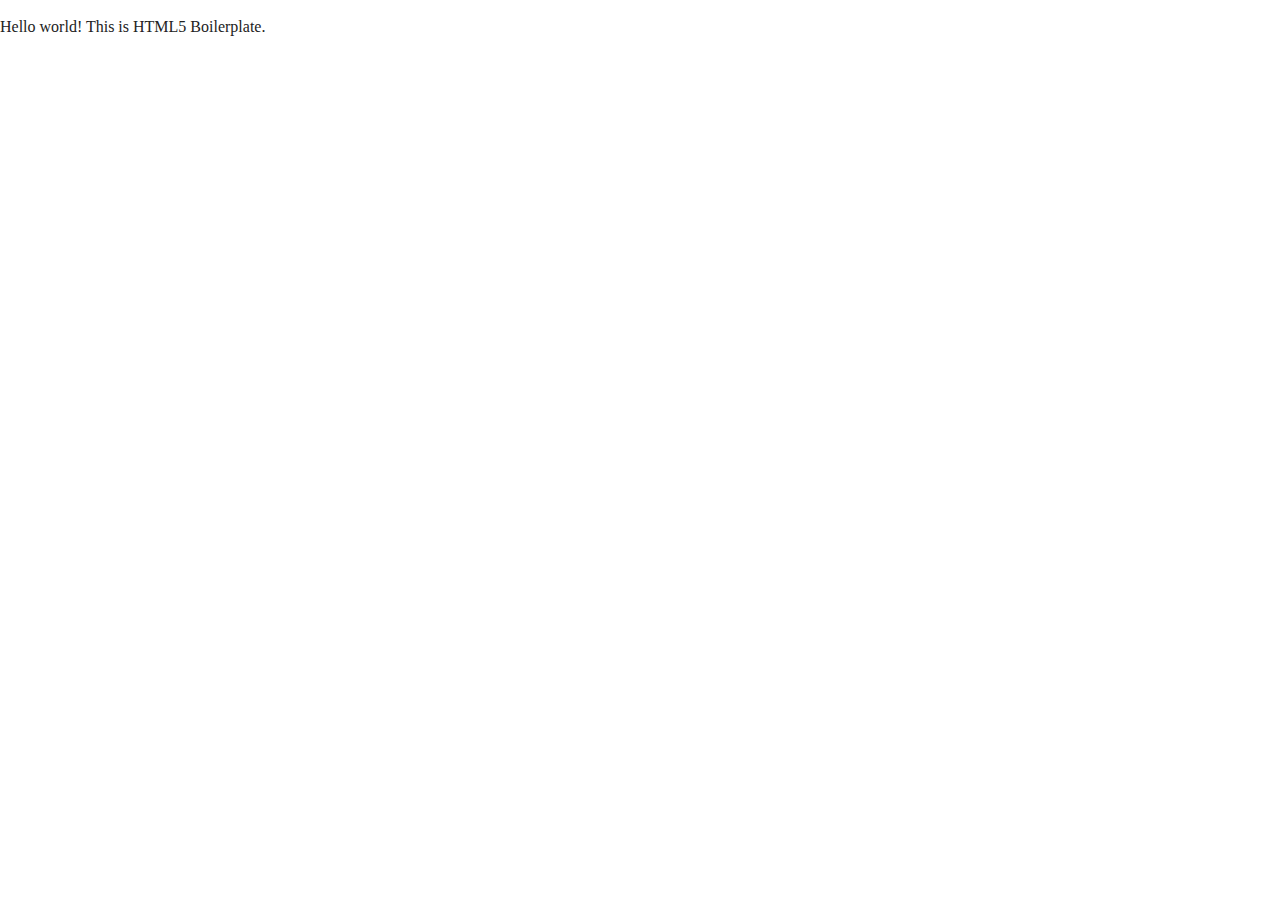
==== about/index.html @ b158c851 "initial commit" ====
<!doctype html>
<html class="no-js" lang="en">

<head>
  <meta charset="utf-8">
  <title></title>
  <meta name="description" content="">
  <meta name="viewport" content="width=device-width, initial-scale=1">

  <meta property="og:title" content="">
  <meta property="og:type" content="">
  <meta property="og:url" content="">
  <meta property="og:image" content="">

  <link rel="manifest" href="site.webmanifest">
  <link rel="apple-touch-icon" href="icon.png">
  <!-- Place favicon.ico in the root directory -->

  <link rel="stylesheet" href="../css/normalize.css">
  <link rel="stylesheet" href="../css/main.css">

  <meta name="theme-color" content="#fafafa">
</head>

<body>

  <!-- Add your site or application content here -->
  <p>Hello world! This is HTML5 Boilerplate.</p>
  <script src="js/vendor/modernizr-3.11.2.min.js"></script>
  <script src="js/plugins.js"></script>
  <script src="js/main.js"></script>

  <!-- Google Analytics: change UA-XXXXX-Y to be your site's ID. -->
  <script>
    window.ga = function () { ga.q.push(arguments) }; ga.q = []; ga.l = +new Date;
    ga('create', 'UA-XXXXX-Y', 'auto'); ga('set', 'anonymizeIp', true); ga('set', 'transport', 'beacon'); ga('send', 'pageview')
  </script>
  <script src="https://www.google-analytics.com/analytics.js" async></script>
</body>

</html>
---- css/main.css ----
/*! HTML5 Boilerplate v8.0.0 | MIT License | https://html5boilerplate.com/ */

/* main.css 2.1.0 | MIT License | https://github.com/h5bp/main.css#readme */
/*
 * What follows is the result of much research on cross-browser styling.
 * Credit left inline and big thanks to Nicolas Gallagher, Jonathan Neal,
 * Kroc Camen, and the H5BP dev community and team.
 */

/* ==========================================================================
   Base styles: opinionated defaults
   ========================================================================== */

html {
  color: #222;
  font-size: 1em;
  line-height: 1.4;
}

/*
 * Remove text-shadow in selection highlight:
 * https://twitter.com/miketaylr/status/12228805301
 *
 * Vendor-prefixed and regular ::selection selectors cannot be combined:
 * https://stackoverflow.com/a/16982510/7133471
 *
 * Customize the background color to match your design.
 */

::-moz-selection {
  background: #b3d4fc;
  text-shadow: none;
}

::selection {
  background: #b3d4fc;
  text-shadow: none;
}

/*
 * A better looking default horizontal rule
 */

hr {
  display: block;
  height: 1px;
  border: 0;
  border-top: 1px solid #ccc;
  margin: 1em 0;
  padding: 0;
}

/*
 * Remove the gap between audio, canvas, iframes,
 * images, videos and the bottom of their containers:
 * https://github.com/h5bp/html5-boilerplate/issues/440
 */

audio,
canvas,
iframe,
img,
svg,
video {
  vertical-align: middle;
}

/*
 * Remove default fieldset styles.
 */

fieldset {
  border: 0;
  margin: 0;
  padding: 0;
}

/*
 * Allow only vertical resizing of textareas.
 */

textarea {
  resize: vertical;
}

/* ==========================================================================
   Author's custom styles
   ========================================================================== */

/* ==========================================================================
   Helper classes
   ========================================================================== */

/*
 * Hide visually and from screen readers
 */

.hidden,
[hidden] {
  display: none !important;
}

/*
 * Hide only visually, but have it available for screen readers:
 * https://snook.ca/archives/html_and_css/hiding-content-for-accessibility
 *
 * 1. For long content, line feeds are not interpreted as spaces and small width
 *    causes content to wrap 1 word per line:
 *    https://medium.com/@jessebeach/beware-smushed-off-screen-accessible-text-5952a4c2cbfe
 */

.sr-only {
  border: 0;
  clip: rect(0, 0, 0, 0);
  height: 1px;
  margin: -1px;
  overflow: hidden;
  padding: 0;
  position: absolute;
  white-space: nowrap;
  width: 1px;
  /* 1 */
}

/*
 * Extends the .sr-only class to allow the element
 * to be focusable when navigated to via the keyboard:
 * https://www.drupal.org/node/897638
 */

.sr-only.focusable:active,
.sr-only.focusable:focus {
  clip: auto;
  height: auto;
  margin: 0;
  overflow: visible;
  position: static;
  white-space: inherit;
  width: auto;
}

/*
 * Hide visually and from screen readers, but maintain layout
 */

.invisible {
  visibility: hidden;
}

/*
 * Clearfix: contain floats
 *
 * For modern browsers
 * 1. The space content is one way to avoid an Opera bug when the
 *    `contenteditable` attribute is included anywhere else in the document.
 *    Otherwise it causes space to appear at the top and bottom of elements
 *    that receive the `clearfix` class.
 * 2. The use of `table` rather than `block` is only necessary if using
 *    `:before` to contain the top-margins of child elements.
 */

.clearfix::before,
.clearfix::after {
  content: " ";
  display: table;
}

.clearfix::after {
  clear: both;
}

/* ==========================================================================
   EXAMPLE Media Queries for Responsive Design.
   These examples override the primary ('mobile first') styles.
   Modify as content requires.
   ========================================================================== */

@media only screen and (min-width: 35em) {
  /* Style adjustments for viewports that meet the condition */
}

@media print,
  (-webkit-min-device-pixel-ratio: 1.25),
  (min-resolution: 1.25dppx),
  (min-resolution: 120dpi) {
  /* Style adjustments for high resolution devices */
}

/* ==========================================================================
   Print styles.
   Inlined to avoid the additional HTTP request:
   https://www.phpied.com/delay-loading-your-print-css/
   ========================================================================== */

@media print {
  *,
  *::before,
  *::after {
    background: #fff !important;
    color: #000 !important;
    /* Black prints faster */
    box-shadow: none !important;
    text-shadow: none !important;
  }

  a,
  a:visited {
    text-decoration: underline;
  }

  a[href]::after {
    content: " (" attr(href) ")";
  }

  abbr[title]::after {
    content: " (" attr(title) ")";
  }

  /*
   * Don't show links that are fragment identifiers,
   * or use the `javascript:` pseudo protocol
   */
  a[href^="#"]::after,
  a[href^="javascript:"]::after {
    content: "";
  }

  pre {
    white-space: pre-wrap !important;
  }

  pre,
  blockquote {
    border: 1px solid #999;
    page-break-inside: avoid;
  }

  /*
   * Printing Tables:
   * https://web.archive.org/web/20180815150934/http://css-discuss.incutio.com/wiki/Printing_Tables
   */
  thead {
    display: table-header-group;
  }

  tr,
  img {
    page-break-inside: avoid;
  }

  p,
  h2,
  h3 {
    orphans: 3;
    widows: 3;
  }

  h2,
  h3 {
    page-break-after: avoid;
  }
}
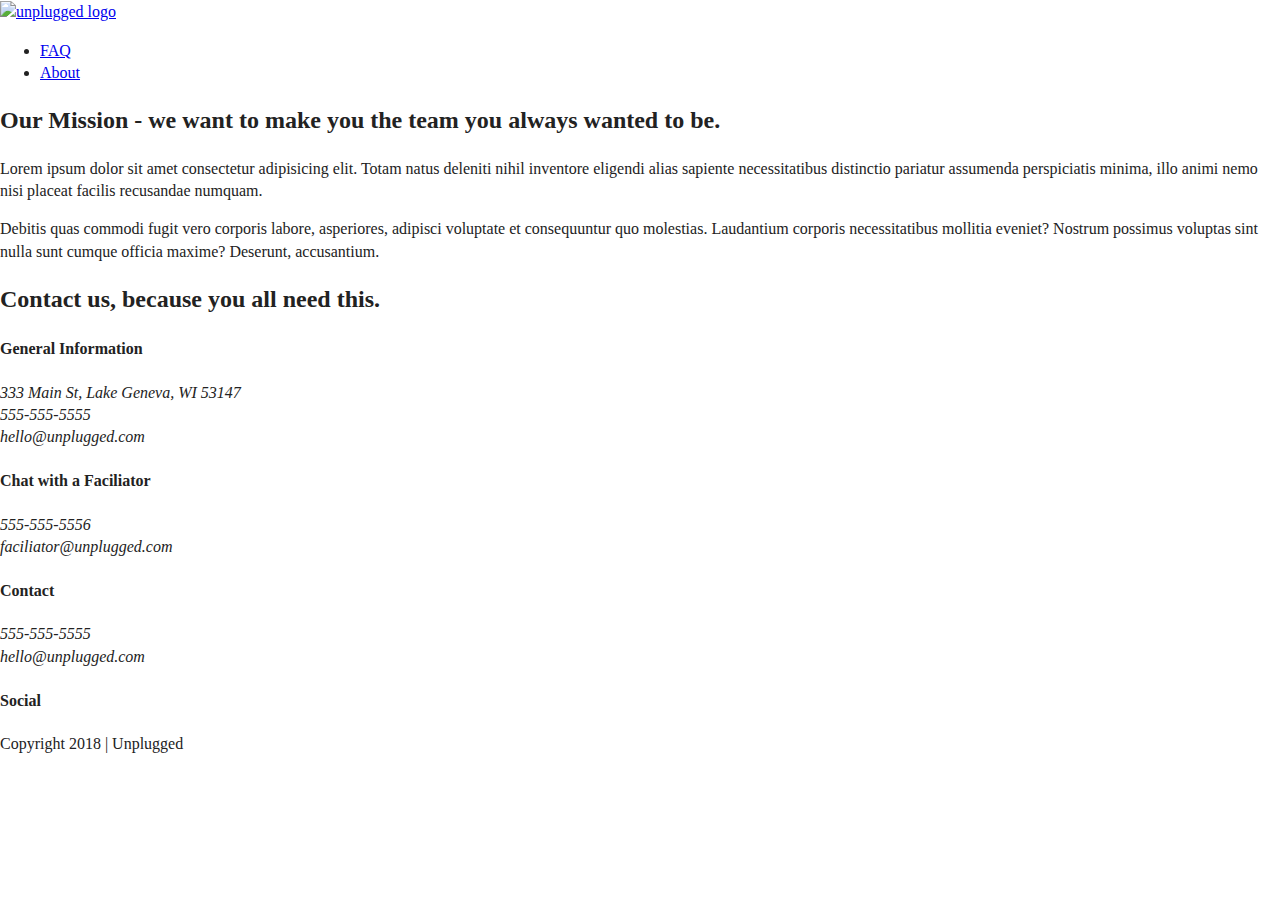
==== commit faee7be4: "add About page" ====
--- a/about/index.html
+++ b/about/index.html
@@ -3,32 +3,139 @@
 
 <head>
   <meta charset="utf-8">
-  <title></title>
+  <meta http-equiv="x-ua-compatible" content="ie=edge">
+  <title>Unplugged Retreat | About</title>
   <meta name="description" content="">
   <meta name="viewport" content="width=device-width, initial-scale=1">
 
-  <meta property="og:title" content="">
-  <meta property="og:type" content="">
-  <meta property="og:url" content="">
-  <meta property="og:image" content="">
-
-  <link rel="manifest" href="site.webmanifest">
-  <link rel="apple-touch-icon" href="icon.png">
+  <link rel="manifest" href="../site.webmanifest">
+  <link rel="apple-touch-icon" href="../icon.png">
   <!-- Place favicon.ico in the root directory -->
 
   <link rel="stylesheet" href="../css/normalize.css">
   <link rel="stylesheet" href="../css/main.css">
-
-  <meta name="theme-color" content="#fafafa">
 </head>
 
 <body>
 
   <!-- Add your site or application content here -->
-  <p>Hello world! This is HTML5 Boilerplate.</p>
-  <script src="js/vendor/modernizr-3.11.2.min.js"></script>
-  <script src="js/plugins.js"></script>
-  <script src="js/main.js"></script>
+  <header>
+    <div class="content-wrapper">
+      <a href="#">
+        <img src="img/unpluggedlogo.png" alt="unplugged logo">
+      </a>
+      <div class="header-divider"></div>
+      <nav>
+        <ul>
+          <li><a href="../faq/index.html" target="_blank">FAQ</a></li>
+          <li><a href="index.html">About</a></li>
+        </ul>
+      </nav>
+    </div>
+  </header>
+
+  <main>
+
+    <section class="mission">
+      <div class="content-wrapper">
+        <h2>Our Mission - we want to make you the team you always wanted to be.</h2>
+        <div class="mission-content">
+          <p>Lorem ipsum dolor sit amet consectetur adipisicing elit. Totam natus deleniti nihil inventore eligendi
+            alias sapiente necessitatibus distinctio pariatur assumenda perspiciatis minima, illo animi nemo nisi
+            placeat facilis recusandae numquam.</p>
+          <p>Debitis quas commodi fugit vero corporis labore, asperiores, adipisci voluptate et consequuntur quo
+            molestias. Laudantium corporis necessitatibus mollitia eveniet? Nostrum possimus voluptas sint nulla sunt
+            cumque officia maxime? Deserunt, accusantium.</p>
+        </div>
+      </div>
+      <!-- mission content wrapper ends -->
+    </section>
+    <!-- contact info-->
+
+    <section class="map">
+      <figure>
+      </figure>
+    </section>
+
+    <section class="contact-section">
+      <div class="content-wrapper">
+        <h2>Contact us, because you all need this.</h2>
+        <div class="contact-content">
+          <div>
+            <h4>General Information</h4>
+            <address>
+              <p>333 Main St, Lake Geneva, WI 53147<br>
+                555-555-5555<br>
+                hello@unplugged.com</p>
+            </address>
+          </div>
+          <div>
+            <h4>Chat with a Faciliator</h4>
+            <address>
+              <p>555-555-5556<br>
+                faciliator@unplugged.com</p>
+            </address>
+          </div>
+          <!-- contact-content div ends-->
+        </div>
+        <!-- contact content wrapper ends-->
+      </div>
+    </section>
+
+
+
+
+
+
+  </main>
+
+
+
+
+
+
+
+
+
+  <footer>
+    <div class="content-wrapper">
+      <div class="footer-content">
+        <div class="contact">
+          <h4>Contact</h4>
+          <address>
+            <p>
+              555-555-5555<br>
+              hello@unplugged.com
+            </p>
+          </address>
+        </div>
+        <div class="social">
+          <h4>Social</h4>
+          <div class="social-icons">
+            <p>
+              <a href="https://www.facebook.com/yoursite" target="_blank"></a>
+            </p>
+            <p>
+              <a href="https://twitter.com/Skillcrush" target="_blank"></a>
+            </p>
+            <p>
+              <a href="https://www.instagram.com/skillcrush/" target="_blank"></a>
+            </p>
+          </div>
+        </div>
+      </div>
+      <!-- footer content ends -->
+    </div>
+    <!-- footer content-wrapper ends -->
+    <div class="copyright">
+      <p>Copyright 2018 | Unplugged</p>
+    </div>
+  </footer>
+
+
+  <script src="../js/vendor/modernizr-3.11.2.min.js"></script>
+  <script src="../js/plugins.js"></script>
+  <script src="../js/main.js"></script>
 
   <!-- Google Analytics: change UA-XXXXX-Y to be your site's ID. -->
   <script>
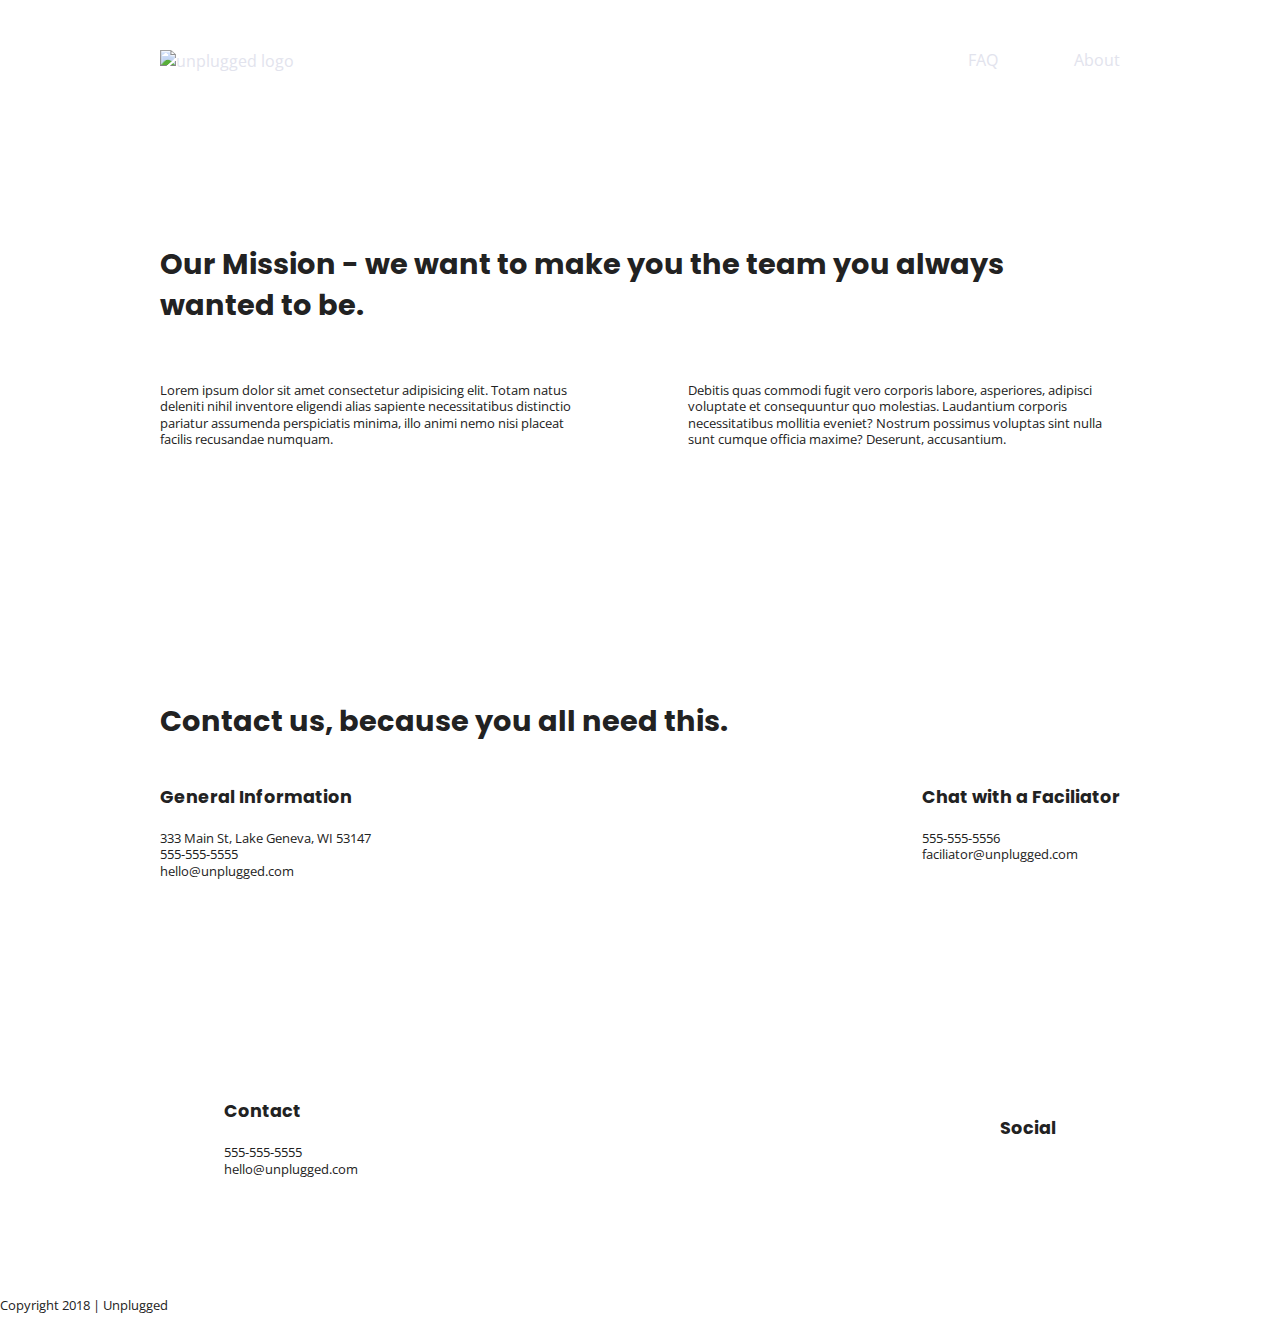
==== commit 5f304838: "add text styles" ====
--- a/about/index.html
+++ b/about/index.html
@@ -14,6 +14,9 @@
 
   <link rel="stylesheet" href="../css/normalize.css">
   <link rel="stylesheet" href="../css/main.css">
+
+  <!-- Google Fonts -->
+  <link href="https://fonts.googleapis.com/css?family=Open+Sans:400,700|Poppins:500,700" rel="stylesheet">
 </head>
 
 <body>
@@ -82,20 +85,8 @@
       </div>
     </section>
 
-
-
-
-
-
   </main>
-
-
-
-
-
-
-
-
+  <!-- main wrapper -->
 
   <footer>
     <div class="content-wrapper">
--- a/css/main.css
+++ b/css/main.css
@@ -86,6 +86,254 @@
 /* ==========================================================================
    Author's custom styles
    ========================================================================== */
+/* General Styles */
+
+html {
+  font-size: 16px;
+}
+
+body {
+  font-family: 'Open Sans', sans-serif;
+  font-size: 1em;
+  text-align: left;
+}
+
+ul,
+ol {
+  list-style-type: none;
+}
+
+a {
+  color: #e2e3ed;
+  text-decoration: none;
+}
+
+h2 {
+  font-family: 'Poppins', sans-serif;
+  font-size: 1.8em;
+}
+
+h3,
+h4 {
+  font-family: 'Poppins', sans-serif;
+  font-size: 1.1em;
+  margin: 20px 0;
+}
+
+p {
+  font-size: .8em;
+  line-height: 1.3;
+}
+
+img {}
+
+figure {}
+
+address {
+  font-family: 'Open Sans', sans-serif;
+  font-style: normal;
+}
+
+.content-wrapper {
+  width: 90%;
+  margin: 50px;
+}
+
+/* ------------ Base Header - Footer Styles ------------ */
+
+header,
+footer {
+  display: flex;
+  justify-content: center;
+  align-items: center;
+  flex-flow: row wrap;
+}
+
+/* Header styles */
+
+header {
+  padding: 15px 0;
+}
+
+header .content-wrapper {
+  display: flex;
+  justify-content: center;
+  align-items: center;
+  flex-flow: row wrap;
+  margin: 0;
+}
+
+header .header-divider {
+  width: 100%;
+  height: 1px;
+  margin: 10px 0 20px 0;
+}
+
+header nav {
+  width: 60%;
+  display: flex;
+  justify-content: space-around;
+  align-items: center;
+  flex-flow: row wrap;
+}
+
+header nav ul {
+  display: flex;
+  justify-content: space-around;
+  width: 100%;
+}
+
+/* Footer */
+footer {
+  flex-direction: column;
+}
+
+footer p {
+  margin: 0;
+}
+
+footer .content-wrapper {
+  width: 55%;
+  margin: 50px 0;
+}
+
+footer .contact {
+  margin-bottom: 50px;
+}
+
+footer .social-icons {
+  display: flex;
+  justify-content: space-around;
+  align-items: center;
+}
+
+footer .social-icons p {
+  display: flex;
+  justify-content: center;
+  align-items: center;
+}
+
+footer .copyright {
+  margin: 20px 0;
+}
+
+/* ------------ Mobile Styles - Homepage ------------ */
+
+html {}
+
+/* Hero Area */
+.hero-area {
+  display: flex;
+  justify-content: center;
+  flex-flow: row wrap;
+}
+
+/* Aside */
+
+aside {
+  display: flex;
+  justify-content: center;
+  align-items: center;
+  flex-flow: row wrap;
+}
+
+/* aside .content-wrapper {
+  padding: 25px 0 52px 0;
+} */
+
+/* Features */
+
+.features {
+  display: flex;
+  justify-content: center;
+  flex-flow: row wrap;
+}
+
+.features h2 {
+  margin-bottom: 60px;
+}
+
+/* .features .content-wrapper {
+  padding: 45px 0;
+} */
+
+.features article {
+  width: 63%;
+  margin: 30px 0;
+}
+
+.features .features-items {
+  display: flex;
+  justify-content: center;
+  align-items: center;
+  flex-flow: row wrap;
+}
+
+.features p {
+  margin: 0;
+}
+
+/* Reviews */
+
+.reviews {
+  display: flex;
+  justify-content: center;
+  flex-flow: row wrap;
+}
+
+.reviews h2 {
+  margin-bottom: 40px;
+}
+
+.reviews h3 {
+  width: 55%;
+  margin: 20px 0;
+}
+
+/* ------------ About Page ------------ */
+
+.mission {
+  display: flex;
+  justify-content: center;
+  align-items: center;
+  flex-flow: row wrap;
+}
+
+.contact-section {
+  display: flex;
+  justify-content: center;
+  align-items: center;
+  flex-flow: row wrap;
+}
+
+.contact-content p {
+  margin: 0;
+}
+
+/* ------------ FAQ Page------------ */
+
+.faq {
+  display: flex;
+  justify-content: center;
+  align-items: center;
+  flex-flow: row wrap;
+}
+
+.faq .content-wrapper {
+  margin: 50px 0 0 0;
+  display: flex;
+  justify-content: center;
+  align-items: center;
+  flex-flow: row wrap;
+}
+
+.faq h2 {
+  margin-bottom: 40px;
+}
+
+.faq-content {
+  margin-bottom: 50px;
+}
 
 /* ==========================================================================
    Helper classes
@@ -175,15 +423,203 @@
    Modify as content requires.
    ========================================================================== */
 
-@media only screen and (min-width: 35em) {
-  /* Style adjustments for viewports that meet the condition */
+@media only screen and (min-width: 768px) {
+
+  /* General styles */
+  .content-wrapper {
+    max-width: 640px;
+    margin: 100px 0;
+  }
+
+  /* Header */
+
+  header {
+    justify-content: space-around;
+    padding: 33px 0;
+  }
+
+  header .content-wrapper {
+    width: 100%;
+    justify-content: space-between;
+  }
+
+  header nav {
+    width: 20%
+  }
+
+  header nav ul {
+    justify-content: space-between;
+  }
+
+  .header-divider {
+    display: none;
+  }
+
+  /* Hero Area */
+
+  /* Aside */
+  aside .content-wrapper {
+    margin: 50px 0;
+    display: flex;
+    justify-content: space-between;
+    flex-flow: row wrap;
+  }
+
+  aside .content-wrapper .form-description,
+  aside .content-wrapper .form {
+    width: 40%;
+    margin: 0;
+  }
+
+  /* Features */
+
+  .features article {
+    display: flex;
+    justify-content: center;
+    align-items: center;
+    flex-flow: column wrap;
+    flex-basis: 50%;
+  }
+
+  .features .features-item-description {
+    width: 50%
+  }
+
+  /* Reviews */
+  .reviews article {
+    display: flex;
+    justify-content: space-between;
+  }
+
+  .reviews article div {
+    width: 49%;
+  }
+
+  /* Footer */
+  footer .content-wrapper {
+    width: 65%;
+    margin: 100px 0;
+  }
+
+  .footer-content {
+    display: flex;
+    justify-content: space-between;
+    align-items: center;
+  }
+
+  footer .contact {
+    margin-bottom: 0;
+  }
+
+  footer .copyright {
+    width: 100%
+  }
+
+  /* ==========================================================================
+     About Page
+     ========================================================================== */
+
+  .mission-content {
+    display: flex;
+    justify-content: space-between;
+    align-items: center;
+    padding-top: 20px;
+  }
+
+  .mission-content p {
+    width: 45%;
+  }
+
+  .contact-section .content-wrapper h2 {
+    width: 80%;
+  }
+
+  .contact-content {
+    display: flex;
+    justify-content: space-between;
+    align-items: flex-start;
+  }
+
+  /* ==========================================================================
+     FAQ Page
+     ========================================================================== */
+
+  .faq .content-wrapper {
+    justify-content: space-between;
+  }
+
+  .faq-content {
+    flex-basis: 45%;
+  }
+
+  .faq h2 {
+    width: 100%;
+  }
+}
+
+@media only screen and (min-width: 1200px) {
+
+  /*Desktop styles here */
+  .content-wrapper {
+    max-width: 960px;
+  }
+
+  /* Hero */
+  .hero-area h1 {
+    width: 60%
+  }
+
+  /* Aside */
+  aside .content-wrapper {
+    justify-content: space-around;
+  }
+
+  aside .content-wrapper .form-description,
+  aside .content-wrapper .form {
+    width: 30%
+  }
+
+  /* Features */
+  .features h2 {
+    width: 90%;
+  }
+
+  .features article {
+    flex-basis: 33%
+  }
+
+  /* Reviews */
+  .reviews article div {
+    width: 42%;
+  }
+
+  /* ==========================================================================
+     About Page
+     ========================================================================== */
+  .mission h2,
+  .contact-section .content-wrapper h2 {
+    width:
+  }
+
+  /* ==========================================================================
+     FAQ Page
+     ========================================================================== */
+  .faq h2 {
+    width: 100%;
+  }
+
 }
 
 @media print,
-  (-webkit-min-device-pixel-ratio: 1.25),
-  (min-resolution: 1.25dppx),
-  (min-resolution: 120dpi) {
+(-webkit-min-device-pixel-ratio: 1.25),
+(min-resolution: 1.25dppx),
+(min-resolution: 120dpi) {
   /* Style adjustments for high resolution devices */
+}
+
+
+@media only screen and (min-width: 1200px) {
+  /* Desktop styles here */
 }
 
 /* ==========================================================================
@@ -193,6 +629,7 @@
    ========================================================================== */
 
 @media print {
+
   *,
   *::before,
   *::after {
@@ -259,5 +696,4 @@
   h3 {
     page-break-after: avoid;
   }
-}
-
+}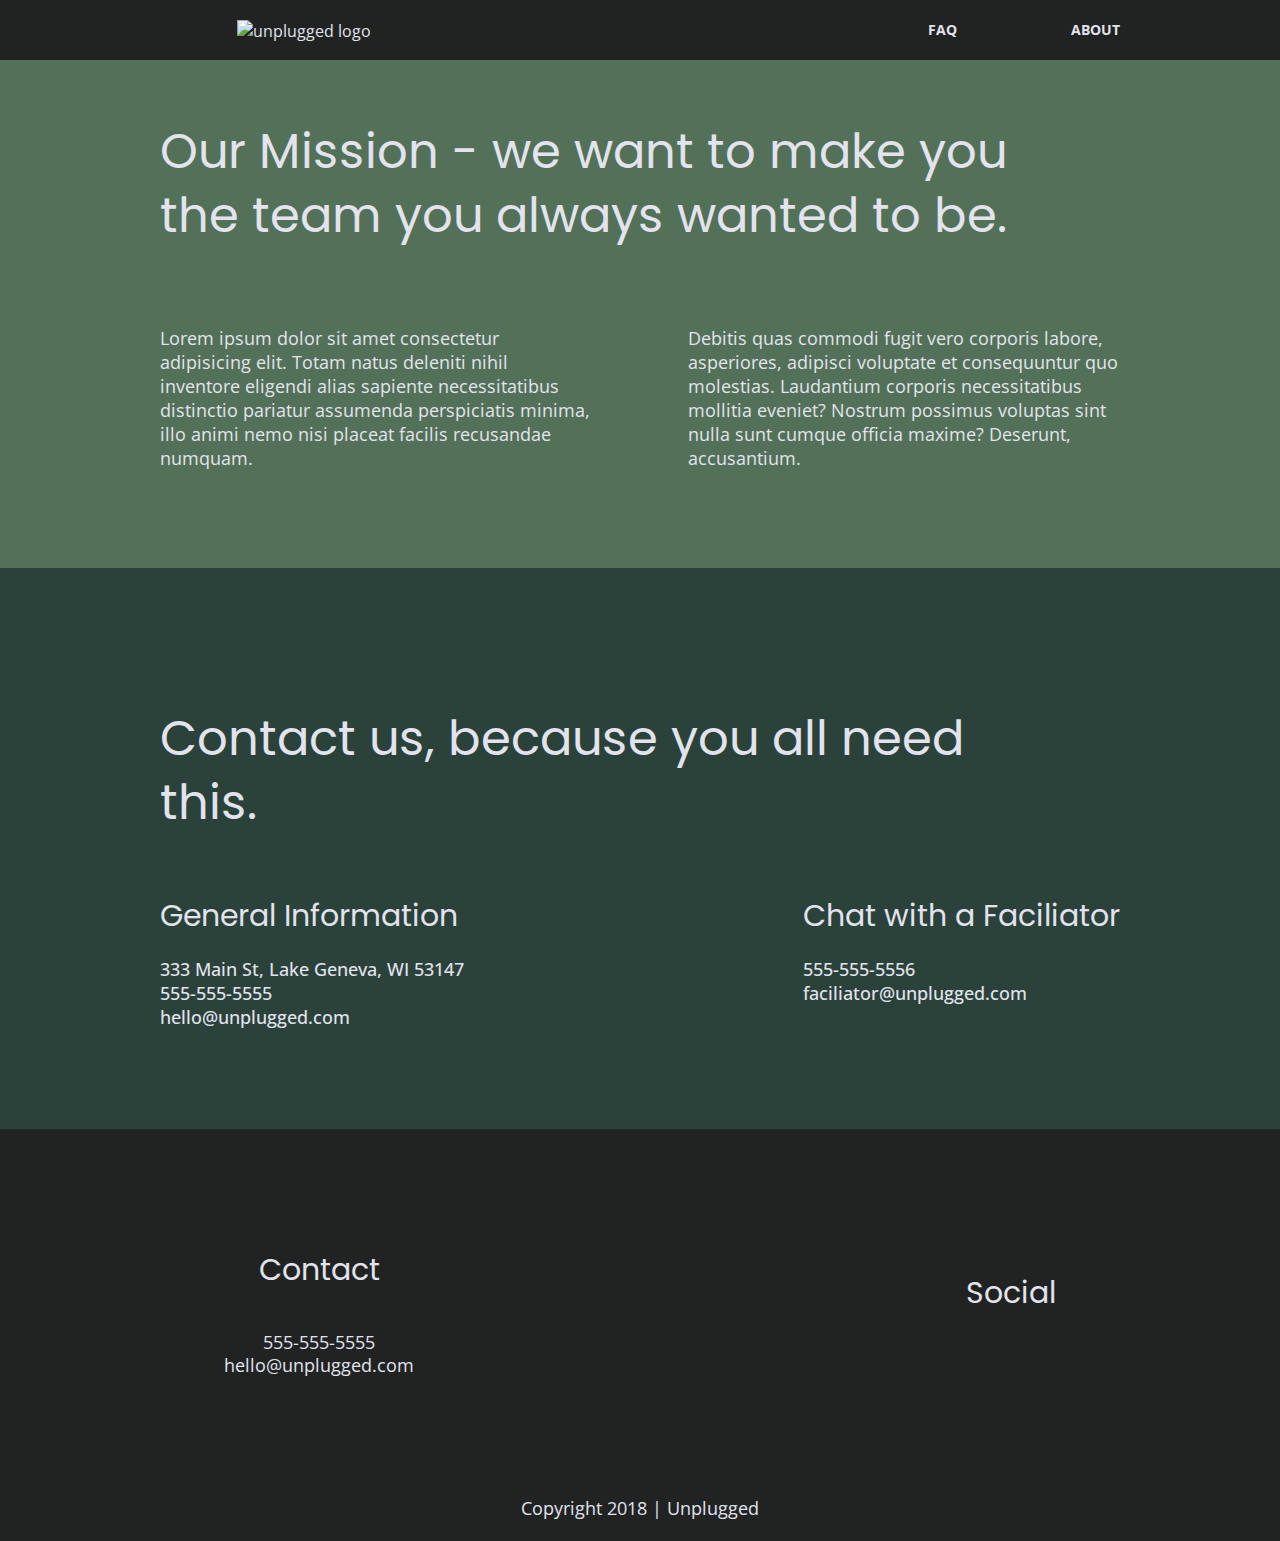
==== commit 38ed959e: "add responsive imgs" ====
--- a/about/index.html
+++ b/about/index.html
@@ -24,9 +24,11 @@
   <!-- Add your site or application content here -->
   <header>
     <div class="content-wrapper">
-      <a href="#">
-        <img src="img/unpluggedlogo.png" alt="unplugged logo">
-      </a>
+      <figure>
+        <a href="#">
+          <img src="../img/unpluggedlogo-resized.png" alt="unplugged logo">
+        </a>
+      </figure>
       <div class="header-divider"></div>
       <nav>
         <ul>
--- a/css/main.css
+++ b/css/main.css
@@ -96,6 +96,7 @@
   font-family: 'Open Sans', sans-serif;
   font-size: 1em;
   text-align: left;
+  color: #e2e3ed;
 }
 
 ul,
@@ -111,13 +112,15 @@
 h2 {
   font-family: 'Poppins', sans-serif;
   font-size: 1.8em;
+  font-weight: normal;
 }
 
 h3,
 h4 {
   font-family: 'Poppins', sans-serif;
-  font-size: 1.1em;
+  font-size: 1.2em;
   margin: 20px 0;
+  font-weight: normal;
 }
 
 p {
@@ -125,9 +128,13 @@
   line-height: 1.3;
 }
 
-img {}
-
-figure {}
+img {
+  width: 100%;
+}
+
+figure {
+  margin: 0;
+}
 
 address {
   font-family: 'Open Sans', sans-serif;
@@ -136,13 +143,14 @@
 
 .content-wrapper {
   width: 90%;
-  margin: 50px;
+  margin: 50px 0;
 }
 
 /* ------------ Base Header - Footer Styles ------------ */
 
 header,
 footer {
+  background-color: #202322;
   display: flex;
   justify-content: center;
   align-items: center;
@@ -163,14 +171,25 @@
   margin: 0;
 }
 
-header .header-divider {
+header figure {
+  width: 60%;
+  display: flex;
+  justify-content: center;
+  align-items: center;
+  flex-flow: row wrap;
+}
+
+.header-divider {
+  background: #3a3a3a;
   width: 100%;
   height: 1px;
-  margin: 10px 0 20px 0;
+  margin: 10px 0 15px 0;
 }
 
 header nav {
   width: 60%;
+  text-transform: uppercase;
+  font-weight: bold;
   display: flex;
   justify-content: space-around;
   align-items: center;
@@ -181,10 +200,17 @@
   display: flex;
   justify-content: space-around;
   width: 100%;
+  padding: 0;
+  margin: 5px 0 5px 0;
+}
+
+header nav ul li {
+  font-size: 1.1em;
 }
 
 /* Footer */
 footer {
+  text-align: center;
   flex-direction: column;
 }
 
@@ -219,31 +245,88 @@
 
 /* ------------ Mobile Styles - Homepage ------------ */
 
-html {}
+/* Header Area */
+
+header figure {
+  width: 60%;
+  display: flex;
+  justify-content: center;
+  align-items: center;
+  flex-flow: row wrap;
+}
+
 
 /* Hero Area */
 .hero-area {
-  display: flex;
-  justify-content: center;
-  flex-flow: row wrap;
+  background: url('../img/jake-melara-resized.jpg') center no-repeat #333;
+  background-size: cover;
+  min-height: 500px;
+  display: flex;
+  justify-content: center;
+  flex-flow: row wrap;
+}
+
+.hero-area h1 {
+  font-size: 2.25em;
+  font-family: 'Poppins', Helvetica, Arial, sans-serif;
+  font-weight: 500;
+  line-height: 1.2;
+}
+
+.hero-area .content-wrapper {
+  margin: 30px 25px 50px 25px;
 }
 
 /* Aside */
 
 aside {
-  display: flex;
-  justify-content: center;
-  align-items: center;
-  flex-flow: row wrap;
-}
-
-/* aside .content-wrapper {
-  padding: 25px 0 52px 0;
-} */
+  background-color: #527158;
+  display: flex;
+  justify-content: center;
+  align-items: center;
+  flex-flow: row wrap;
+}
+
+aside .content-wrapper {
+  margin: 35px 25px 50px 25px;
+}
+
+aside .form-description h3 {
+  margin-bottom: 0;
+
+}
+
+aside .form {
+  margin-top: 30px;
+}
+
+input[type=text] {
+  box-sizing: border-box;
+  width: 100%;
+  color: #2a423a;
+  font-style: italic;
+  padding: 1em;
+}
+
+input[type=button] {
+  width: 100%;
+  padding: 20px 0;
+  margin-top: 20px;
+  background-color: #2a423a;
+  font-family: 'Poppins', Helvetica, Arial, sans-serif;
+  font-weight: 500;
+  font-size: 1.125em;
+  color: #e2e3ed;
+  border: none;
+  text-align: center;
+  text-transform: uppercase;
+}
 
 /* Features */
 
 .features {
+  background: url('../img/rawpixel-resized.jpg') center no-repeat #333;
+  background-size: cover;
   display: flex;
   justify-content: center;
   flex-flow: row wrap;
@@ -253,9 +336,6 @@
   margin-bottom: 60px;
 }
 
-/* .features .content-wrapper {
-  padding: 45px 0;
-} */
 
 .features article {
   width: 63%;
@@ -270,29 +350,37 @@
 }
 
 .features p {
+  text-align: center;
   margin: 0;
 }
 
 /* Reviews */
 
 .reviews {
-  display: flex;
-  justify-content: center;
-  flex-flow: row wrap;
+  background-color: #2a423a;
+  display: flex;
+  justify-content: center;
+  flex-flow: row wrap;
+}
+
+.reviews .content-wrapper {
+  margin: 40px 25px;
 }
 
 .reviews h2 {
+  line-height: 1;
   margin-bottom: 40px;
 }
 
 .reviews h3 {
-  width: 55%;
+  width: 60%;
   margin: 20px 0;
 }
 
 /* ------------ About Page ------------ */
 
 .mission {
+  background-color: #527158;
   display: flex;
   justify-content: center;
   align-items: center;
@@ -300,10 +388,13 @@
 }
 
 .contact-section {
-  display: flex;
-  justify-content: center;
-  align-items: center;
-  flex-flow: row wrap;
+  background-color: #2a423a;
+  font-weight: 500;
+  display: flex;
+  justify-content: center;
+  align-items: center;
+  flex-flow: row wrap;
+
 }
 
 .contact-content p {
@@ -313,6 +404,7 @@
 /* ------------ FAQ Page------------ */
 
 .faq {
+  background-color: #527158;
   display: flex;
   justify-content: center;
   align-items: center;
@@ -329,10 +421,15 @@
 
 .faq h2 {
   margin-bottom: 40px;
+  line-height: 1;
 }
 
 .faq-content {
-  margin-bottom: 50px;
+  margin-bottom: 30px;
+}
+
+.faq-content h4 {
+  line-height: 1.333;
 }
 
 /* ==========================================================================
@@ -431,11 +528,21 @@
     margin: 100px 0;
   }
 
+  h2 {
+    font-size: 2.25em;
+    line-height: 1.333;
+  }
+
+  h3 {
+    font-size: 1.5em;
+    line-height: 1.25;
+  }
+
   /* Header */
 
   header {
     justify-content: space-around;
-    padding: 33px 0;
+    padding: 28px 0;
   }
 
   header .content-wrapper {
@@ -443,6 +550,10 @@
     justify-content: space-between;
   }
 
+  header figure {
+    width: 30%
+  }
+
   header nav {
     width: 20%
   }
@@ -451,15 +562,28 @@
     justify-content: space-between;
   }
 
+  header nav ul li {
+    font-size: .9em;
+  }
+
   .header-divider {
     display: none;
   }
 
   /* Hero Area */
+  hero-area {
+    min-height: 600px;
+  }
+
+  .hero-area h1 {
+    font-size: 3em;
+    line-height: 1;
+    margin: 0;
+  }
 
   /* Aside */
   aside .content-wrapper {
-    margin: 50px 0;
+    margin: 40px 0;
     display: flex;
     justify-content: space-between;
     flex-flow: row wrap;
@@ -471,7 +595,34 @@
     margin: 0;
   }
 
+  input[type=text] {
+    box-sizing: border-box;
+    width: 100%;
+    color: #2a423a;
+    font-style: italic;
+    padding: .5em;
+  }
+
+  input[type=button] {
+    width: 100%;
+    padding: 10px 0;
+    margin-top: 20px;
+    background-color: #2a423a;
+    font-family: 'Poppins', Helvetica, Arial, sans-serif;
+    font-weight: 500;
+    font-size: 1.125em;
+    color: #e2e3ed;
+    border: none;
+    text-align: center;
+    text-transform: uppercase;
+  }
+
   /* Features */
+
+  .features h2 {
+    margin-bottom: 20px;
+  }
+
 
   .features article {
     display: flex;
@@ -491,8 +642,19 @@
     justify-content: space-between;
   }
 
+  .review h2 {
+    width: 85%;
+  }
+
+  .review article figure,
   .reviews article div {
     width: 49%;
+  }
+
+
+  .reviews h3 {
+    width: 75%;
+    margin: 0;
   }
 
   /* Footer */
@@ -501,14 +663,24 @@
     margin: 100px 0;
   }
 
-  .footer-content {
+  footer .footer-content {
     display: flex;
     justify-content: space-between;
     align-items: center;
+    flex-direction: row;
   }
 
   footer .contact {
     margin-bottom: 0;
+  }
+
+  footer h4 {
+    font-size: 1.5em;
+    margin-bottom: 40px;
+  }
+
+  footer p {
+    line-height: 1.285;
   }
 
   footer .copyright {
@@ -555,18 +727,44 @@
   .faq h2 {
     width: 100%;
   }
+
+  .faq h4,
+  .faq p {
+    font-size: .875em;
+    line-height: 1.125;
+  }
 }
 
 @media only screen and (min-width: 1200px) {
 
   /*Desktop styles here */
+
+  header {
+    padding: 15px 0;
+  }
+
   .content-wrapper {
     max-width: 960px;
   }
 
+  h2 {
+    font-size: 2.25em;
+  }
+
+  h3,
+  h4 {
+    font-size: 1.875em;
+  }
+
+  p {
+    font-size: 1.125em;
+    line-height: 1.333;
+  }
+
   /* Hero */
   .hero-area h1 {
-    width: 60%
+    font-size: 3.75em;
+    width: 80%
   }
 
   /* Aside */
@@ -579,6 +777,10 @@
     width: 30%
   }
 
+  .form-description p {
+    font-size: 1.125em;
+  }
+
   /* Features */
   .features h2 {
     width: 90%;
@@ -591,6 +793,14 @@
   /* Reviews */
   .reviews article div {
     width: 42%;
+  }
+
+  .reviews h2 {
+    padding-bottom: 50px;
+  }
+
+  footer h4 {
+    font-size: 1.875em;
   }
 
   /* ==========================================================================
@@ -598,7 +808,12 @@
      ========================================================================== */
   .mission h2,
   .contact-section .content-wrapper h2 {
-    width:
+    width: 95%;
+    font-size: 3em
+  }
+
+  .mission .content-wrapper {
+    margin: 20px 0 80px 0;
   }
 
   /* ==========================================================================
@@ -606,8 +821,14 @@
      ========================================================================== */
   .faq h2 {
     width: 100%;
-  }
-
+    font-size: 3em;
+  }
+
+  .faq h4,
+  .faq p {
+    font-size: 1.125em;
+    line-height: 1;
+  }
 }
 
 @media print,
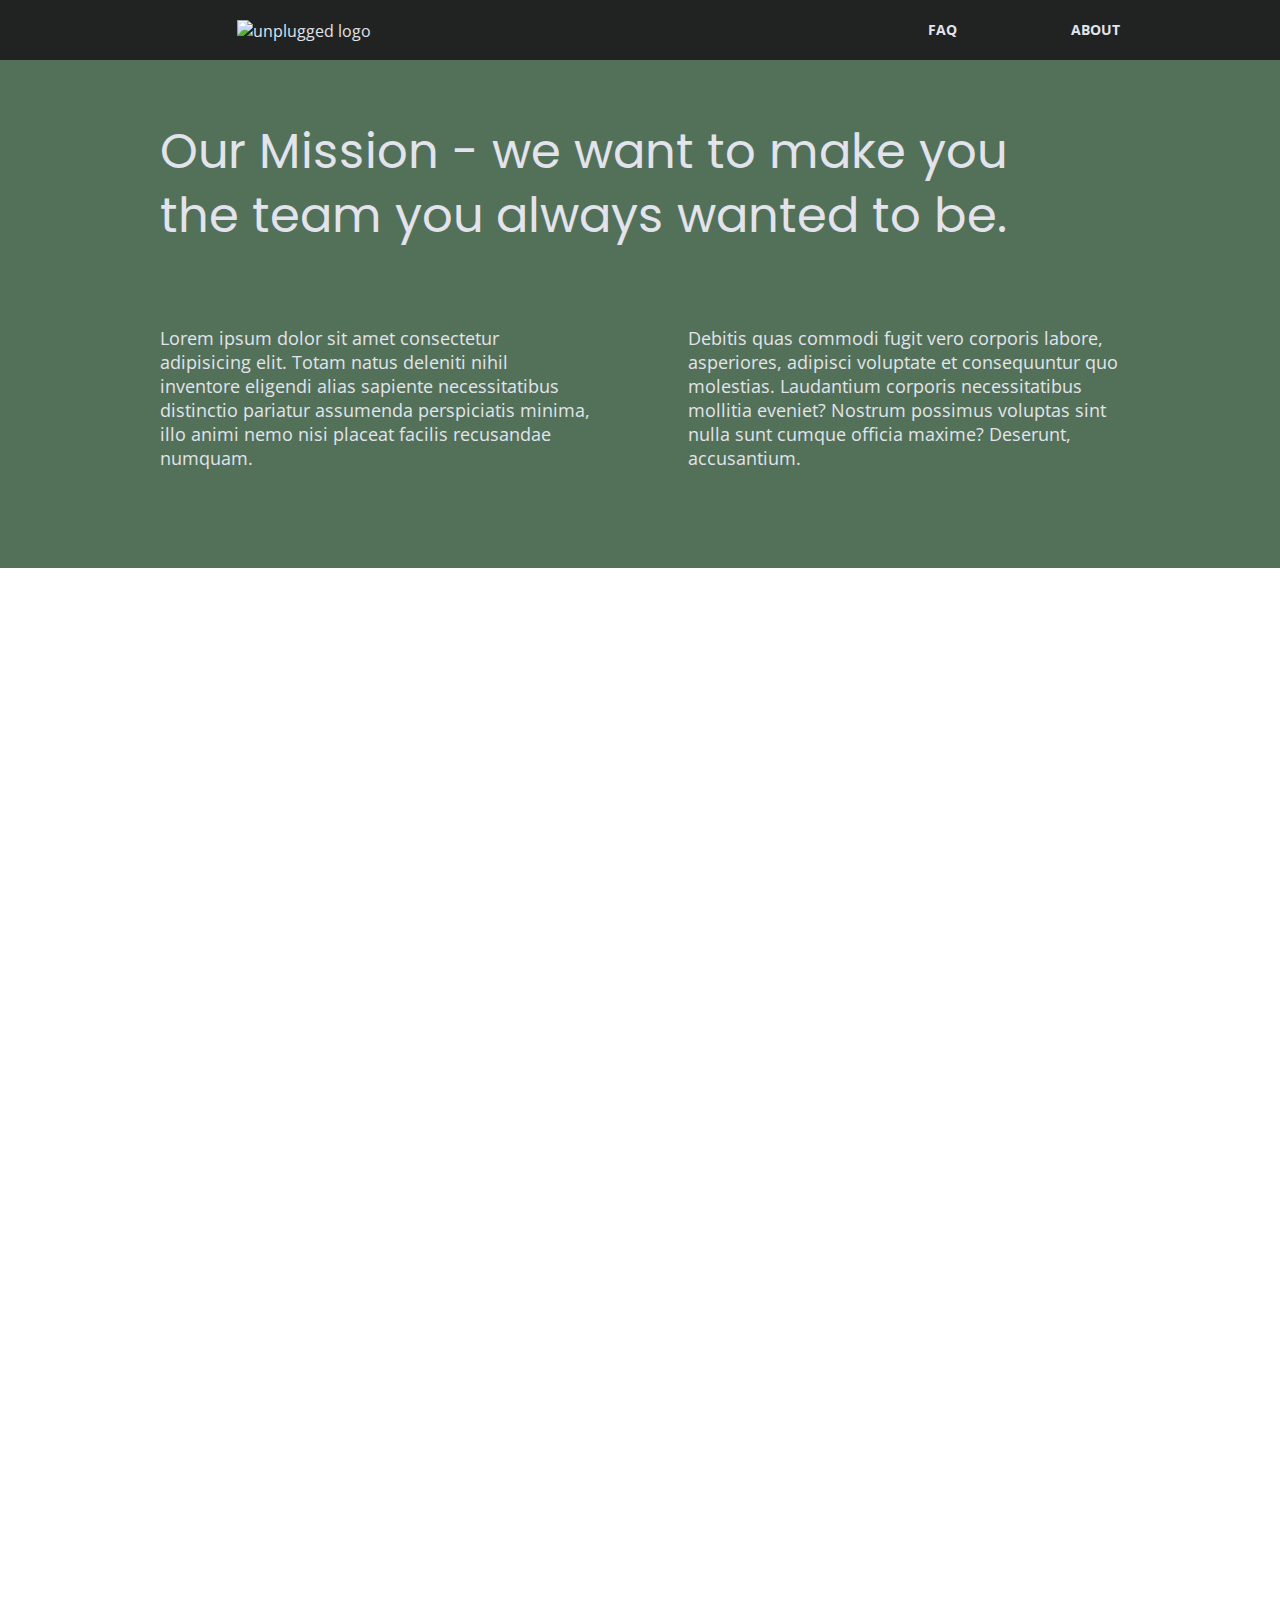
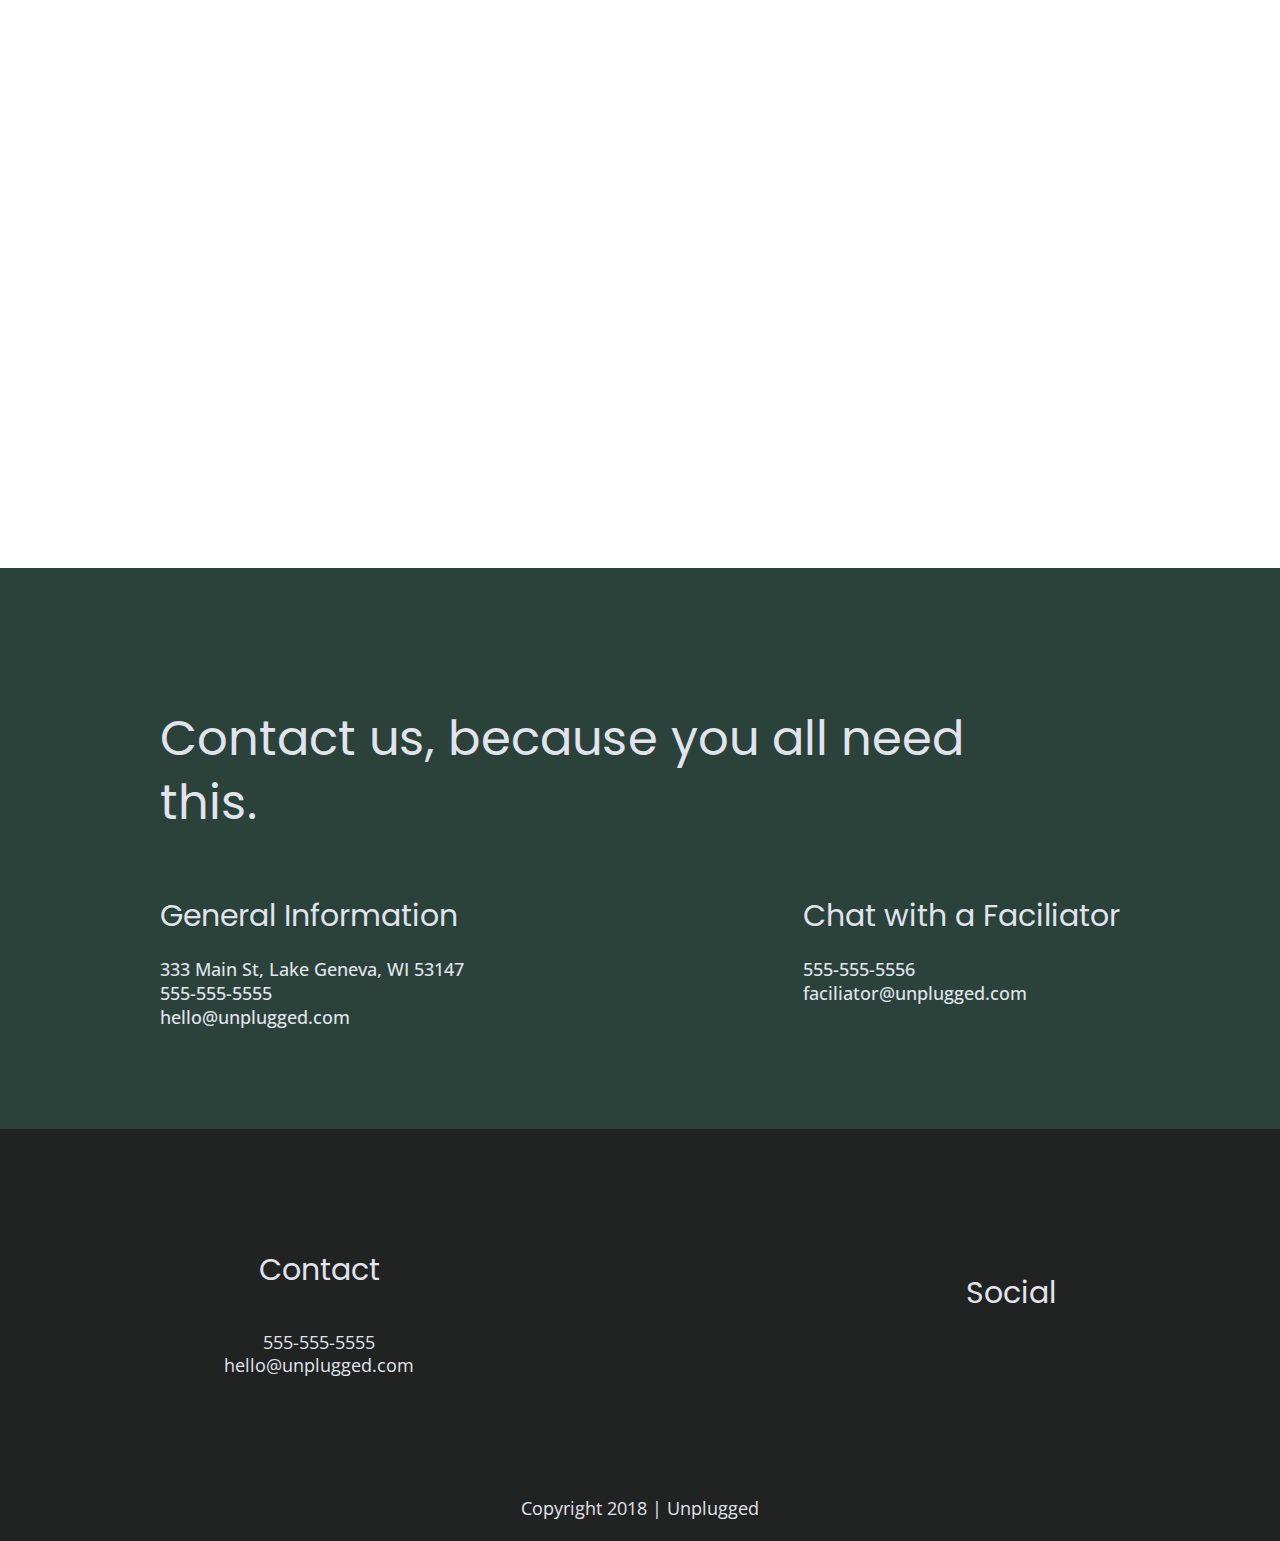
==== commit a3b1cff9: "added map iframe" ====
--- a/about/index.html
+++ b/about/index.html
@@ -59,6 +59,10 @@
 
     <section class="map">
       <figure>
+        <iframe
+          src="https://www.google.com/maps/embed?pb=!1m18!1m12!1m3!1d17135.147433058628!2d-76.65703792816822!3d40.29517489206851!2m3!1f0!2f0!3f0!3m2!1i1024!2i768!4f13.1!3m3!1m2!1s0x89c8bb3be77c05a9%3A0x9f0f173cf15fad64!2sHersheypark!5e0!3m2!1sen!2sus!4v1663194012953!5m2!1sen!2sus"
+          width="600" height="450" style="border:0;" allowfullscreen="" loading="lazy"
+          referrerpolicy="no-referrer-when-downgrade"></iframe>
       </figure>
     </section>
 
--- a/css/main.css
+++ b/css/main.css
@@ -260,6 +260,7 @@
 .hero-area {
   background: url('../img/jake-melara-resized.jpg') center no-repeat #333;
   background-size: cover;
+  background-origin: border-box;
   min-height: 500px;
   display: flex;
   justify-content: center;
@@ -401,6 +402,23 @@
   margin: 0;
 }
 
+.map figure {
+  width: 100%;
+  height: 0;
+  padding-bottom: 125%;
+  overflow: hidden;
+  position: relative;
+}
+
+.map iframe {
+  width: 100%;
+  height: 100%;
+  position: absolute;
+  top: 0;
+  left: 0;
+}
+
+
 /* ------------ FAQ Page------------ */
 
 .faq {
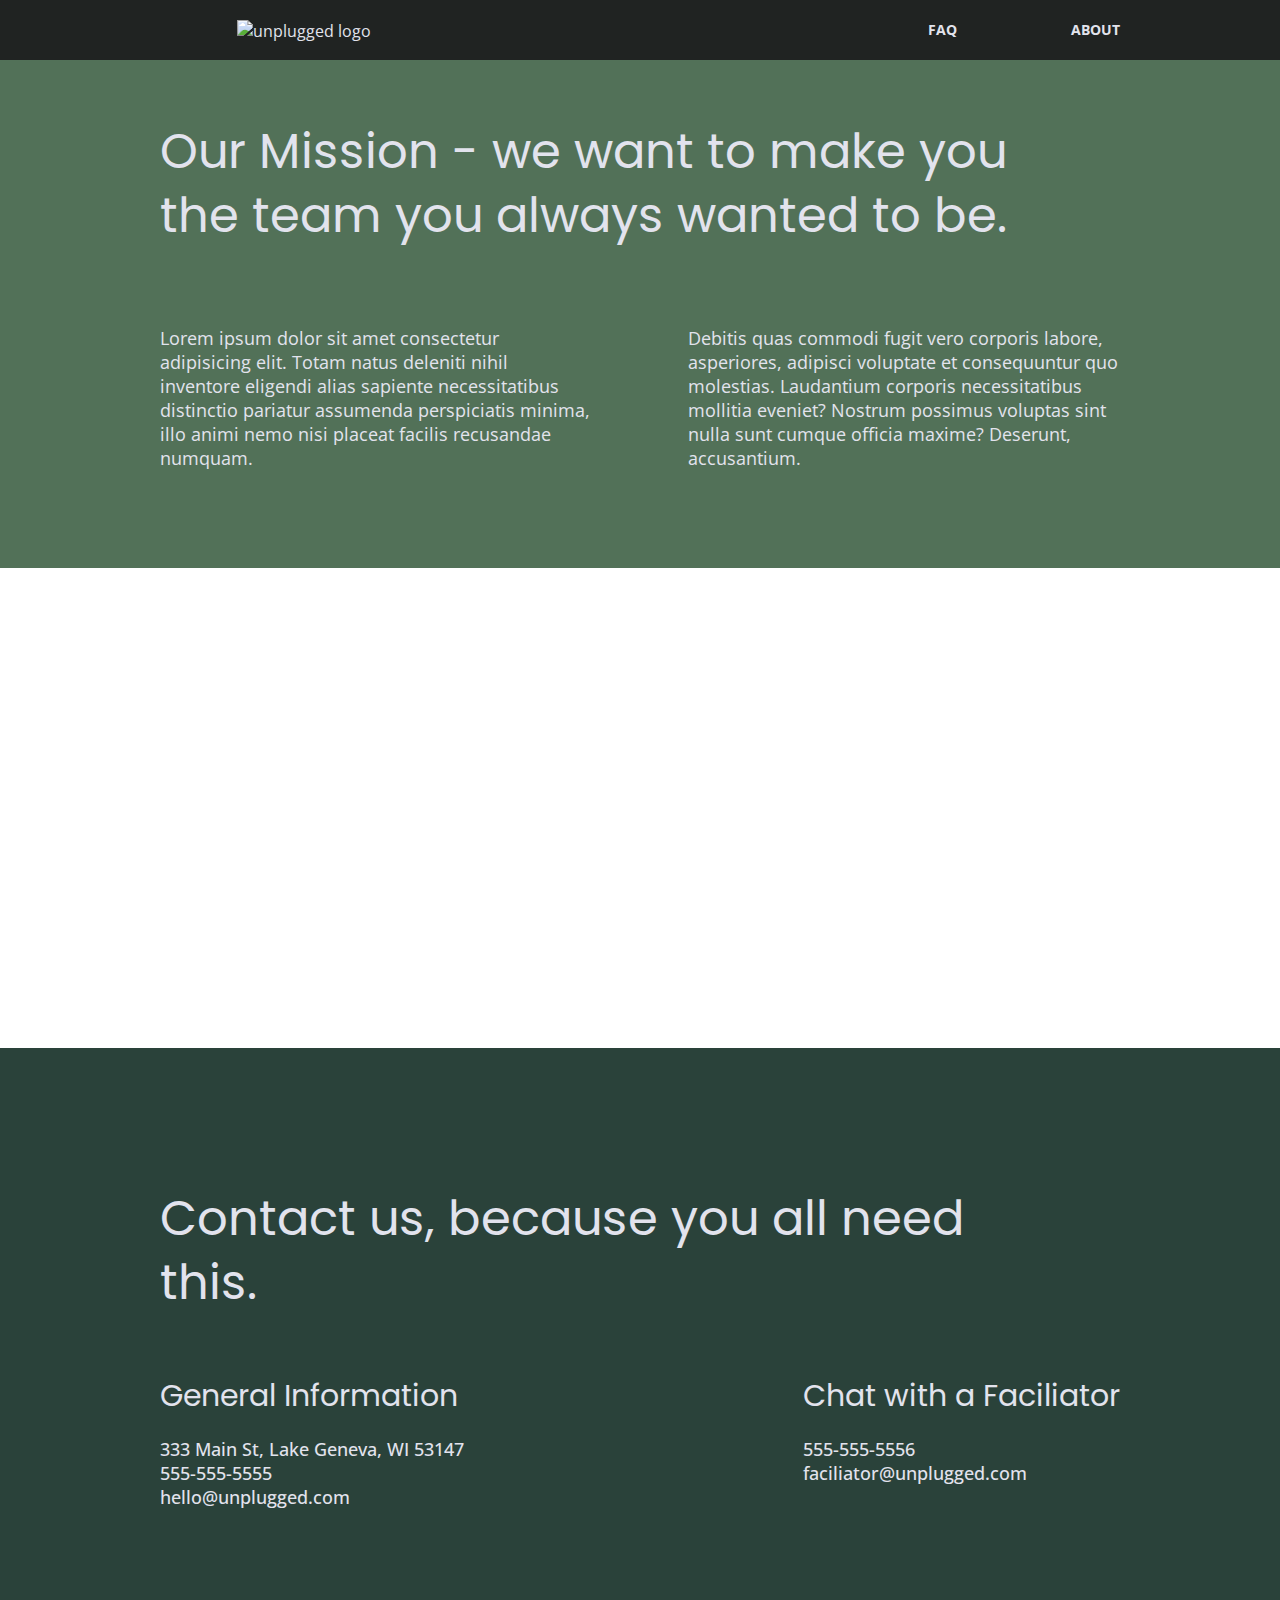
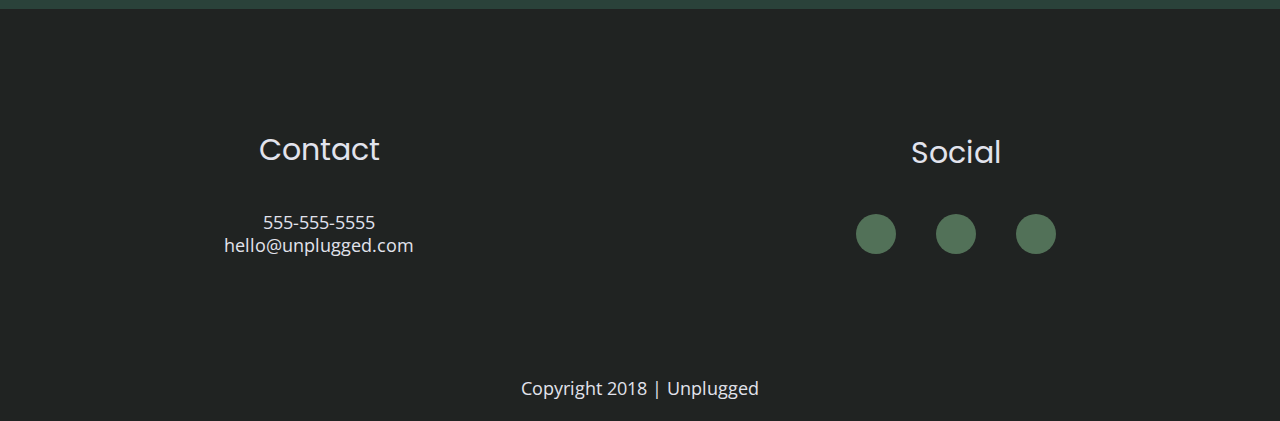
==== commit 88db9786: "add social icons w/breakpoints" ====
--- a/about/index.html
+++ b/about/index.html
@@ -14,6 +14,9 @@
 
   <link rel="stylesheet" href="../css/normalize.css">
   <link rel="stylesheet" href="../css/main.css">
+
+  <!-- Font Awesome Kit -->
+  <script src="https://kit.fontawesome.com/f616b2717e.js" crossorigin="anonymous"></script>
 
   <!-- Google Fonts -->
   <link href="https://fonts.googleapis.com/css?family=Open+Sans:400,700|Poppins:500,700" rel="stylesheet">
@@ -33,7 +36,7 @@
       <nav>
         <ul>
           <li><a href="../faq/index.html" target="_blank">FAQ</a></li>
-          <li><a href="index.html">About</a></li>
+          <li><a href="index.html" target="_blank">About</a></li>
         </ul>
       </nav>
     </div>
@@ -110,13 +113,13 @@
           <h4>Social</h4>
           <div class="social-icons">
             <p>
-              <a href="https://www.facebook.com/yoursite" target="_blank"></a>
+              <a href="https://www.facebook.com/yoursite" target="_blank"><i class="fab fa-facebook-f"></i></a>
             </p>
             <p>
-              <a href="https://twitter.com/Skillcrush" target="_blank"></a>
+              <a href="https://twitter.com/Skillcrush" target="_blank"><i class="fab fa-twitter"></i></a>
             </p>
             <p>
-              <a href="https://www.instagram.com/skillcrush/" target="_blank"></a>
+              <a href="https://www.instagram.com/skillcrush/" target="_blank"><i class="fab fa-instagram"></i></a>
             </p>
           </div>
         </div>
--- a/css/main.css
+++ b/css/main.css
@@ -234,9 +234,17 @@
 }
 
 footer .social-icons p {
-  display: flex;
-  justify-content: center;
-  align-items: center;
+  background-color: #527158;
+  border-radius: 50px;
+  width: 40px;
+  height: 40px;
+  display: flex;
+  justify-content: center;
+  align-items: center;
+}
+
+footer .social-icons p i {
+  font-size: 1.3em;
 }
 
 footer .copyright {
@@ -355,6 +363,11 @@
   margin: 0;
 }
 
+.features i {
+  font-size: 4em;
+  margin-bottom: 40px;
+}
+
 /* Reviews */
 
 .reviews {
@@ -651,7 +664,11 @@
   }
 
   .features .features-item-description {
-    width: 50%
+    width: 50%;
+  }
+
+  .features-items article:nth-last-child(1) {
+    padding-bottom: 17px;
   }
 
   /* Reviews */
@@ -701,6 +718,11 @@
     line-height: 1.285;
   }
 
+  footer .social-icons {
+    width: 12.5em;
+    justify-content: space-between;
+  }
+
   footer .copyright {
     width: 100%
   }
@@ -730,6 +752,18 @@
     align-items: flex-start;
   }
 
+  .map figure {
+    padding-bottom: 45.5%;
+  }
+
+  .mission .content-wrapper {
+    margin-bottom: 60px;
+  }
+
+  .mission-content .content-wrapper {
+    margin-top: 60px;
+  }
+
   /* ==========================================================================
      FAQ Page
      ========================================================================== */
@@ -805,7 +839,11 @@
   }
 
   .features article {
-    flex-basis: 33%
+    flex-basis: 33%;
+  }
+
+  .features-items article:nth-last-child(1) {
+    padding-bottom: 45px;
   }
 
   /* Reviews */
@@ -833,6 +871,11 @@
   .mission .content-wrapper {
     margin: 20px 0 80px 0;
   }
+
+  .map figure {
+    padding-bottom: 37.5%;
+  }
+
 
   /* ==========================================================================
      FAQ Page
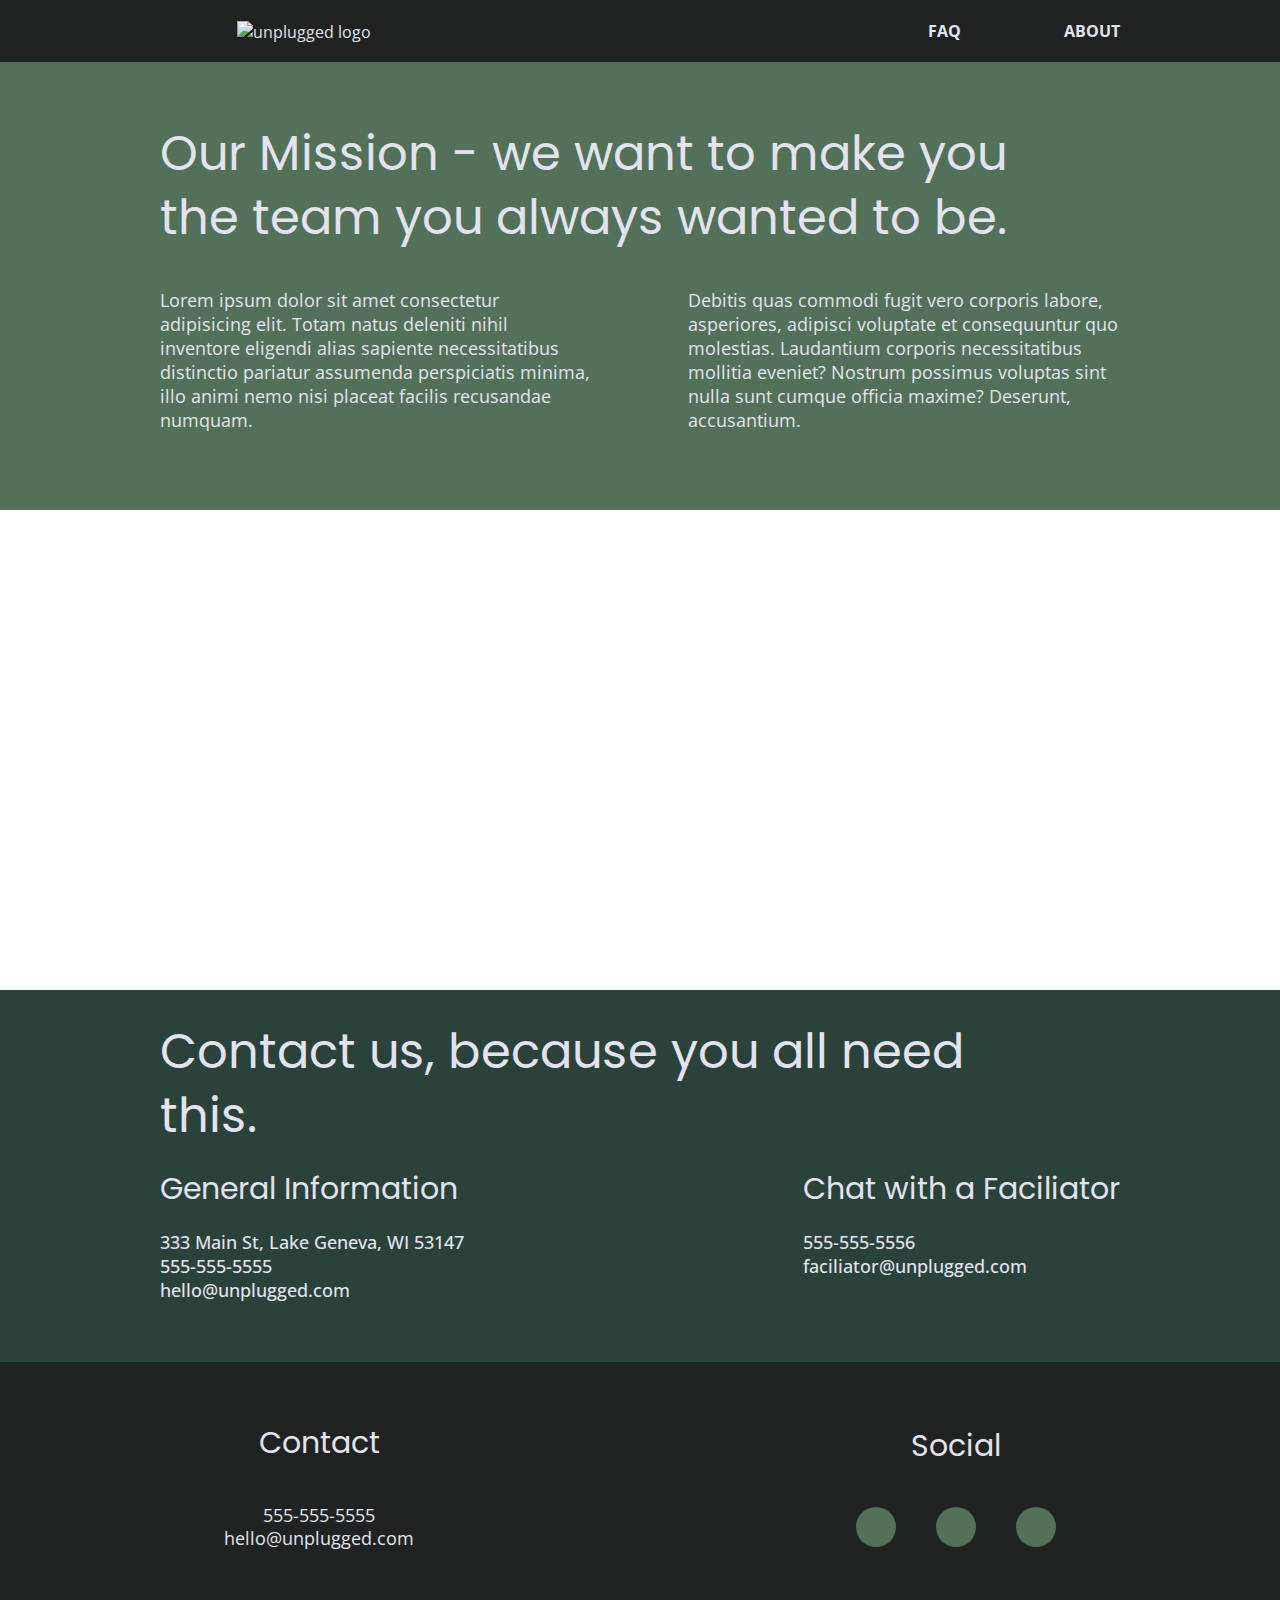
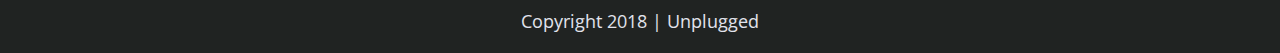
==== commit d0f7f2b0: "Fixed page links" ====
--- a/about/index.html
+++ b/about/index.html
@@ -28,15 +28,15 @@
   <header>
     <div class="content-wrapper">
       <figure>
-        <a href="#">
+        <a href="../index.html">
           <img src="../img/unpluggedlogo-resized.png" alt="unplugged logo">
         </a>
       </figure>
       <div class="header-divider"></div>
       <nav>
         <ul>
-          <li><a href="../faq/index.html" target="_blank">FAQ</a></li>
-          <li><a href="index.html" target="_blank">About</a></li>
+          <li><a href="../faq/index.html">FAQ</a></li>
+          <li><a href="index.html">About</a></li>
         </ul>
       </nav>
     </div>
@@ -113,7 +113,7 @@
           <h4>Social</h4>
           <div class="social-icons">
             <p>
-              <a href="https://www.facebook.com/yoursite" target="_blank"><i class="fab fa-facebook-f"></i></a>
+              <a href="https://www.facebook.com/Skillcrush" target="_blank"><i class="fab fa-facebook"></i></a>
             </p>
             <p>
               <a href="https://twitter.com/Skillcrush" target="_blank"><i class="fab fa-twitter"></i></a>
--- a/css/main.css
+++ b/css/main.css
@@ -113,6 +113,7 @@
   font-family: 'Poppins', sans-serif;
   font-size: 1.8em;
   font-weight: normal;
+  margin: 0;
 }
 
 h3,
@@ -188,6 +189,7 @@
 
 header nav {
   width: 60%;
+  font-size: 1.1em;
   text-transform: uppercase;
   font-weight: bold;
   display: flex;
@@ -387,8 +389,12 @@
 }
 
 .reviews h3 {
-  width: 60%;
+  width: 55%;
   margin: 20px 0;
+}
+
+.reviews article figure {
+  width: 100%;
 }
 
 /* ------------ About Page ------------ */
@@ -408,7 +414,10 @@
   justify-content: center;
   align-items: center;
   flex-flow: row wrap;
-
+}
+
+.contact-section .content-wrapper {
+  margin: 30px 0 30px 0;
 }
 
 .contact-content p {
@@ -443,7 +452,7 @@
 }
 
 .faq .content-wrapper {
-  margin: 50px 0 0 0;
+  margin: 50px 0 30px 0;
   display: flex;
   justify-content: center;
   align-items: center;
@@ -462,6 +471,7 @@
 .faq-content h4 {
   line-height: 1.333;
 }
+
 
 /* ==========================================================================
    Helper classes
@@ -681,11 +691,10 @@
     width: 85%;
   }
 
-  .review article figure,
+  .reviews article figure,
   .reviews article div {
     width: 49%;
   }
-
 
   .reviews h3 {
     width: 75%;
@@ -756,12 +765,12 @@
     padding-bottom: 45.5%;
   }
 
+  .contact-section .content-wrapper {
+    margin: 45px 0 45px 0;
+  }
+
   .mission .content-wrapper {
-    margin-bottom: 60px;
-  }
-
-  .mission-content .content-wrapper {
-    margin-top: 60px;
+    margin: 60px 0 60px 0;
   }
 
   /* ==========================================================================
@@ -770,6 +779,7 @@
 
   .faq .content-wrapper {
     justify-content: space-between;
+    margin: 50px 0 20px 0;
   }
 
   .faq-content {
@@ -778,12 +788,21 @@
 
   .faq h2 {
     width: 100%;
-  }
-
-  .faq h4,
+    margin-bottom: 25px;
+  }
+
+  .faq h4 {
+    font-size: 1em;
+    line-height: 1.125;
+  }
+
   .faq p {
     font-size: .875em;
     line-height: 1.125;
+  }
+
+  footer .content-wrapper {
+    margin: 40px 0 40px 0;
   }
 }
 
@@ -848,7 +867,7 @@
 
   /* Reviews */
   .reviews article div {
-    width: 42%;
+    width: 45%;
   }
 
   .reviews h2 {
@@ -868,8 +887,8 @@
     font-size: 3em
   }
 
-  .mission .content-wrapper {
-    margin: 20px 0 80px 0;
+  .contact-section .content-wrapper {
+    margin: 30px 0 60px 0;
   }
 
   .map figure {
